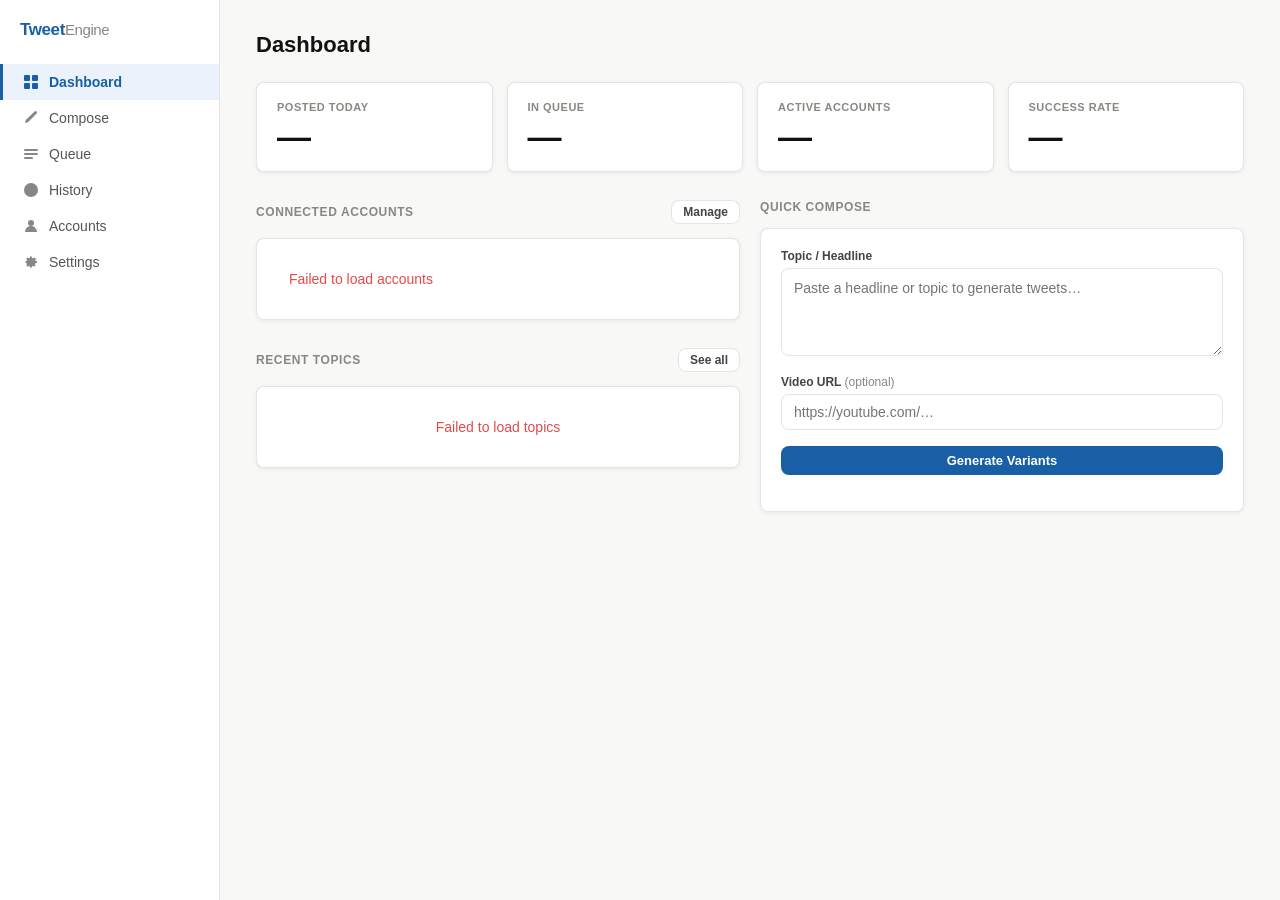
==== frontend/index.html @ ceb90651 "Tweet Engine v1 - initial build" ====
<!DOCTYPE html>
<html lang="en">
<head>
  <meta charset="UTF-8" />
  <meta name="viewport" content="width=device-width, initial-scale=1.0" />
  <title>Dashboard — Tweet Engine</title>
  <link rel="stylesheet" href="style.css" />
</head>
<body>
  <nav class="sidebar" id="sidebar"></nav>

  <main class="main">
    <div class="page-title">Dashboard</div>

    <!-- ── Stats ── -->
    <div class="stats-row" id="stats-row">
      <div class="stat-card"><div class="stat-label">Posted Today</div><div class="stat-value" id="s-today">—</div></div>
      <div class="stat-card"><div class="stat-label">In Queue</div><div class="stat-value" id="s-queue">—</div></div>
      <div class="stat-card"><div class="stat-label">Active Accounts</div><div class="stat-value" id="s-accounts">—</div></div>
      <div class="stat-card"><div class="stat-label">Success Rate</div><div class="stat-value" id="s-rate">—</div></div>
    </div>

    <div class="grid-2">
      <!-- ── Left column ── -->
      <div>
        <!-- Active accounts strip -->
        <div class="section">
          <div class="section-header">
            <span class="section-title">Connected Accounts</span>
            <a href="accounts.html" class="btn btn-outline btn-sm">Manage</a>
          </div>
          <div class="card">
            <div class="accounts-strip" id="accounts-strip">
              <div class="empty-state" style="padding:16px">Loading…</div>
            </div>
          </div>
        </div>

        <!-- Recent topics -->
        <div class="section">
          <div class="section-header">
            <span class="section-title">Recent Topics</span>
            <a href="compose.html" class="btn btn-outline btn-sm">See all</a>
          </div>
          <div class="card" id="topics-card">
            <div class="empty-state" style="padding:16px">Loading…</div>
          </div>
        </div>
      </div>

      <!-- ── Right column — Quick compose ── -->
      <div class="section">
        <div class="section-header">
          <span class="section-title">Quick Compose</span>
        </div>
        <div class="card">
          <div class="form-group">
            <label class="form-label">Topic / Headline</label>
            <textarea class="form-control" id="qc-headline" rows="3"
              placeholder="Paste a headline or topic to generate tweets…"></textarea>
          </div>
          <div class="form-group">
            <label class="form-label">Video URL <span style="color:var(--gray);font-weight:400">(optional)</span></label>
            <input class="form-control" id="qc-video" type="url"
              placeholder="https://youtube.com/…" />
          </div>
          <button class="btn btn-primary" id="qc-btn" style="width:100%">
            Generate Variants
          </button>

          <!-- Generated variants appear here -->
          <div id="qc-variants" style="margin-top:16px"></div>
        </div>
      </div>
    </div>
  </main>

  <script src="nav.js"></script>
  <script>
    // ── Stats ─────────────────────────────────────────────────────────────

    async function loadStats() {
      try {
        const [history, queue, accounts] = await Promise.all([
          api('GET', '/history?page=1'),
          api('GET', '/queue?status=pending'),
          api('GET', '/accounts'),
        ]);

        // Posted today: filter history where posted_at is today
        const today = new Date().toDateString();
        const todayPosts = history.filter(h =>
          new Date(h.posted_at.endsWith('Z') ? h.posted_at : h.posted_at + 'Z').toDateString() === today
        );

        // Success rate from all history
        const total   = history.length;
        const posted  = history.filter(h => h.status === 'posted').length;
        const rate    = total > 0 ? Math.round((posted / total) * 100) : 0;
        const active  = accounts.filter(a => a.is_active === 1).length;

        document.getElementById('s-today').textContent    = todayPosts.length;
        document.getElementById('s-queue').textContent    = queue.length;
        document.getElementById('s-accounts').textContent = active;
        document.getElementById('s-rate').textContent     = total > 0 ? `${rate}%` : '—';
      } catch (e) {
        console.error('Stats error:', e);
      }
    }

    // ── Accounts strip ─────────────────────────────────────────────────────

    async function loadAccounts() {
      const strip = document.getElementById('accounts-strip');
      try {
        const accounts = await api('GET', '/accounts');
        if (!accounts.length) {
          strip.innerHTML = `<div class="empty-state" style="padding:12px">No accounts yet. <a href="accounts.html">Add one →</a></div>`;
          return;
        }
        strip.innerHTML = accounts.map(a => `
          <div class="account-chip">
            <span class="dot ${a.is_active ? 'dot-green' : 'dot-gray'}"></span>
            <span style="font-weight:600">@${a.username}</span>
            ${toneBadge(a.tone)}
          </div>
        `).join('');
      } catch (e) {
        strip.innerHTML = `<div class="empty-state" style="padding:12px;color:var(--red)">Failed to load accounts</div>`;
      }
    }

    // ── Recent topics ──────────────────────────────────────────────────────

    async function loadTopics() {
      const card = document.getElementById('topics-card');
      try {
        const topics = await api('GET', '/topics');
        const latest = topics.slice(0, 5);
        if (!latest.length) {
          card.innerHTML = `<div class="empty-state" style="padding:12px">No topics yet.</div>`;
          return;
        }
        card.innerHTML = latest.map(t => `
          <div class="topic-row" onclick="useTopicInCompose(${JSON.stringify(t.headline)})">
            <span class="topic-headline">${escHtml(t.headline)}</span>
            <span class="topic-date">${relTime(t.created_at)}</span>
            <svg viewBox="0 0 16 16" fill="currentColor" width="12" style="color:var(--gray);flex-shrink:0">
              <path d="M6 3l5 5-5 5"/>
            </svg>
          </div>
        `).join('');
      } catch (e) {
        card.innerHTML = `<div class="empty-state" style="padding:12px;color:var(--red)">Failed to load topics</div>`;
      }
    }

    function useTopicInCompose(headline) {
      // Navigate to compose page with headline pre-filled via sessionStorage
      sessionStorage.setItem('compose_headline', headline);
      location.href = 'compose.html';
    }

    // ── Quick compose ──────────────────────────────────────────────────────

    document.addEventListener('DOMContentLoaded', () => {
      const btn = document.getElementById('qc-btn');

      btn.addEventListener('click', async () => {
        const headline = document.getElementById('qc-headline').value.trim();
        const video    = document.getElementById('qc-video').value.trim() || null;
        if (!headline) { toast('Enter a headline first', 'error'); return; }

        const restore = btnLoading(btn, 'Generating…');
        try {
          const variants = await api('POST', '/generate', { headline, video_url: video });
          renderQuickVariants(variants, video);
        } catch (e) {
          toast(e.message, 'error');
        } finally {
          restore();
        }
      });
    });

    function renderQuickVariants(variants, videoUrl) {
      const wrap = document.getElementById('qc-variants');

      wrap.innerHTML = `
        <hr class="divider" />
        <div style="margin-bottom:10px;display:flex;align-items:center;justify-content:space-between">
          <span class="section-title">5 Variants</span>
          <button class="btn btn-success btn-sm" id="qc-schedule-all">
            Schedule All
          </button>
        </div>
        <div class="variant-grid">
          ${variants.map((v, i) => `
            <div class="variant-card">
              <div class="variant-header">
                ${toneBadge(v.tone)}
                <button class="btn btn-outline btn-sm" data-idx="${i}">Add to Queue</button>
              </div>
              <p style="font-size:13px;line-height:1.5;color:#333">${escHtml(v.text)}</p>
            </div>
          `).join('')}
        </div>
      `;

      // Per-variant queue button
      wrap.querySelectorAll('[data-idx]').forEach(btn => {
        btn.addEventListener('click', async () => {
          const v = variants[+btn.dataset.idx];
          const accounts = await api('GET', '/accounts').catch(() => []);
          const active   = accounts.filter(a => a.is_active);
          if (!active.length) { toast('No active accounts', 'error'); return; }
          // Queue for first active account
          const restore = btnLoading(btn, '…');
          try {
            await api('POST', '/queue', { account_id: active[0].id, tweet_text: v.text, video_url: videoUrl });
            toast(`Queued (${v.tone})`, 'success');
          } catch (e) {
            toast(e.message, 'error');
          } finally {
            restore();
          }
        });
      });

      // Schedule all → bulk
      document.getElementById('qc-schedule-all').addEventListener('click', async () => {
        const accounts = await api('GET', '/accounts').catch(() => []);
        const active   = accounts.filter(a => a.is_active);
        if (!active.length) { toast('No active accounts', 'error'); return; }

        // Match each variant to account by tone, or round-robin
        const bulkVariants = variants.map((v, i) => {
          const matched = active.find(a => a.tone === v.tone) || active[i % active.length];
          return { account_id: matched.id, text: v.text };
        });

        const restoreBtn = btnLoading(document.getElementById('qc-schedule-all'), '…');
        try {
          const res = await api('POST', '/queue/bulk', { variants: bulkVariants, video_url: videoUrl });
          toast(`${res.count} tweets queued`, 'success');
        } catch (e) {
          toast(e.message, 'error');
        } finally {
          restoreBtn();
        }
      });
    }

    // ── Utility ────────────────────────────────────────────────────────────

    function escHtml(str) {
      return str.replace(/&/g,'&amp;').replace(/</g,'&lt;').replace(/>/g,'&gt;').replace(/"/g,'&quot;');
    }

    // ── Boot ───────────────────────────────────────────────────────────────

    document.addEventListener('DOMContentLoaded', () => {
      loadStats();
      loadAccounts();
      loadTopics();
    });
  </script>
</body>
</html>
---- frontend/style.css ----
/* ============================================================
   Tweet Engine — shared stylesheet
   CSS variables match the design spec exactly.
   ============================================================ */

:root {
  --blue:    #185FA5;
  --green:   #1D9E75;
  --red:     #E24B4A;
  --amber:   #EF9F27;
  --gray:    #888780;
  --bg:      #F8F8F6;
  --border:  rgba(0, 0, 0, 0.1);
  --sidebar-w: 220px;
  --radius: 8px;
  --shadow: 0 1px 4px rgba(0, 0, 0, 0.07);
}

/* ── Reset ── */
*, *::before, *::after { box-sizing: border-box; margin: 0; padding: 0; }

body {
  font-family: -apple-system, BlinkMacSystemFont, 'Segoe UI', Roboto, sans-serif;
  background: var(--bg);
  color: #1a1a1a;
  font-size: 14px;
  min-height: 100vh;
  display: flex;
}

a { text-decoration: none; }

/* ── Sidebar ── */
.sidebar {
  width: var(--sidebar-w);
  background: #fff;
  border-right: 1px solid var(--border);
  display: flex;
  flex-direction: column;
  padding: 20px 0 24px;
  position: fixed;
  top: 0; left: 0; bottom: 0;
  z-index: 100;
  overflow-y: auto;
}

.sidebar-logo {
  padding: 0 20px 24px;
  font-size: 17px;
  font-weight: 800;
  color: var(--blue);
  letter-spacing: -0.4px;
}

.sidebar-logo span { font-weight: 400; color: var(--gray); font-size: 15px; }

.nav-item {
  display: flex;
  align-items: center;
  gap: 10px;
  padding: 10px 20px;
  color: #555;
  font-size: 14px;
  border-left: 3px solid transparent;
  transition: background 0.12s, color 0.12s;
}

.nav-item:hover { background: var(--bg); color: #111; }

.nav-item.active {
  background: #EBF2FB;
  color: var(--blue);
  border-left-color: var(--blue);
  font-weight: 600;
}

.nav-item svg { width: 16px; height: 16px; flex-shrink: 0; opacity: 0.7; }
.nav-item.active svg { opacity: 1; }

/* ── Main content ── */
.main {
  margin-left: var(--sidebar-w);
  flex: 1;
  padding: 32px 36px;
  max-width: calc(var(--sidebar-w) + 960px);
}

.page-title {
  font-size: 22px;
  font-weight: 700;
  margin-bottom: 24px;
  color: #111;
}

/* ── Section ── */
.section { margin-bottom: 28px; }

.section-header {
  display: flex;
  align-items: center;
  justify-content: space-between;
  margin-bottom: 14px;
}

.section-title {
  font-size: 12px;
  font-weight: 700;
  text-transform: uppercase;
  letter-spacing: 0.6px;
  color: var(--gray);
}

/* ── Cards ── */
.card {
  background: #fff;
  border: 1px solid var(--border);
  border-radius: var(--radius);
  padding: 20px;
  box-shadow: var(--shadow);
}

/* ── Stats row ── */
.stats-row {
  display: grid;
  grid-template-columns: repeat(4, 1fr);
  gap: 14px;
  margin-bottom: 28px;
}

.stat-card {
  background: #fff;
  border: 1px solid var(--border);
  border-radius: var(--radius);
  padding: 18px 20px;
  box-shadow: var(--shadow);
}

.stat-label {
  font-size: 11px;
  font-weight: 600;
  text-transform: uppercase;
  letter-spacing: 0.5px;
  color: var(--gray);
}

.stat-value {
  font-size: 34px;
  font-weight: 800;
  color: #111;
  margin-top: 6px;
  line-height: 1;
}

/* ── Grid layouts ── */
.grid-2 { display: grid; grid-template-columns: 1fr 1fr; gap: 20px; }

/* ── Badges ── */
.badge {
  display: inline-block;
  padding: 2px 9px;
  border-radius: 20px;
  font-size: 10px;
  font-weight: 700;
  text-transform: uppercase;
  letter-spacing: 0.4px;
  white-space: nowrap;
}

.badge-formal     { background: #deeaf8; color: #1050a0; }
.badge-casual     { background: #d9f3eb; color: #127352; }
.badge-aggressive { background: #fde0e0; color: #c53030; }
.badge-analytical { background: #fef0d3; color: #b36a00; }
.badge-satirical  { background: #ebebeb; color: #555; }
.badge-posted     { background: #d9f3eb; color: #127352; }
.badge-pending    { background: #fef0d3; color: #b36a00; }
.badge-failed     { background: #fde0e0; color: #c53030; }
.badge-active     { background: #d9f3eb; color: #127352; }
.badge-inactive   { background: #ebebeb; color: #888; }

/* ── Status dot ── */
.dot {
  display: inline-block;
  width: 8px; height: 8px;
  border-radius: 50%;
  flex-shrink: 0;
}
.dot-green { background: var(--green); }
.dot-amber { background: var(--amber); }
.dot-gray  { background: var(--gray); }

/* ── Buttons ── */
.btn {
  display: inline-flex;
  align-items: center;
  justify-content: center;
  gap: 6px;
  padding: 8px 16px;
  border-radius: var(--radius);
  font-size: 13px;
  font-weight: 600;
  cursor: pointer;
  border: none;
  transition: opacity 0.15s, transform 0.1s;
  line-height: 1;
}

.btn:hover:not(:disabled) { opacity: 0.82; }
.btn:active:not(:disabled) { transform: scale(0.97); }
.btn:disabled { opacity: 0.4; cursor: not-allowed; }

.btn-primary { background: var(--blue);  color: #fff; }
.btn-success { background: var(--green); color: #fff; }
.btn-danger  { background: var(--red);   color: #fff; }
.btn-amber   { background: var(--amber); color: #fff; }

.btn-outline {
  background: #fff;
  color: #444;
  border: 1px solid var(--border);
}

.btn-sm { padding: 5px 11px; font-size: 12px; }

/* ── Forms ── */
.form-group { margin-bottom: 16px; }

.form-label {
  display: block;
  font-size: 12px;
  font-weight: 600;
  color: #444;
  margin-bottom: 5px;
}

.form-control {
  width: 100%;
  padding: 9px 12px;
  border: 1px solid var(--border);
  border-radius: var(--radius);
  font-size: 14px;
  background: #fff;
  color: #1a1a1a;
  outline: none;
  transition: border-color 0.15s, box-shadow 0.15s;
  font-family: inherit;
}

.form-control:focus {
  border-color: var(--blue);
  box-shadow: 0 0 0 3px rgba(24, 95, 165, 0.1);
}

textarea.form-control { resize: vertical; min-height: 88px; line-height: 1.5; }

select.form-control { cursor: pointer; }

.form-hint { font-size: 11px; color: var(--gray); margin-top: 4px; }

/* ── Tables ── */
.table-wrap { overflow-x: auto; }

table { width: 100%; border-collapse: collapse; font-size: 13px; }

th {
  text-align: left;
  padding: 9px 12px;
  font-size: 11px;
  font-weight: 700;
  text-transform: uppercase;
  letter-spacing: 0.4px;
  color: var(--gray);
  border-bottom: 1px solid var(--border);
  background: var(--bg);
}

td {
  padding: 11px 12px;
  border-bottom: 1px solid var(--border);
  vertical-align: middle;
}

tr:last-child td { border-bottom: none; }
tr:hover td { background: #fafaf8; }

.truncate {
  max-width: 260px;
  white-space: nowrap;
  overflow: hidden;
  text-overflow: ellipsis;
  display: block;
}

/* ── Filter pills ── */
.pill-group {
  display: flex;
  gap: 6px;
  flex-wrap: wrap;
  margin-bottom: 16px;
}

.pill {
  padding: 5px 14px;
  border-radius: 20px;
  font-size: 12px;
  font-weight: 600;
  cursor: pointer;
  border: 1px solid var(--border);
  background: #fff;
  color: #555;
  transition: all 0.12s;
}

.pill:hover { background: var(--bg); }

.pill.active {
  background: var(--blue);
  color: #fff;
  border-color: var(--blue);
}

/* ── Account chips (strip on dashboard) ── */
.accounts-strip {
  display: flex;
  gap: 10px;
  flex-wrap: wrap;
}

.account-chip {
  display: flex;
  align-items: center;
  gap: 8px;
  padding: 7px 12px;
  background: var(--bg);
  border: 1px solid var(--border);
  border-radius: 20px;
  font-size: 13px;
}

/* ── Variant cards (compose) ── */
.variant-grid { display: flex; flex-direction: column; gap: 12px; }

.variant-card {
  border: 1px solid var(--border);
  border-radius: var(--radius);
  padding: 14px;
  background: #fff;
}

.variant-header {
  display: flex;
  align-items: center;
  justify-content: space-between;
  margin-bottom: 10px;
}

/* ── Char counter ── */
.char-counter {
  font-size: 11px;
  color: var(--gray);
  text-align: right;
  margin-top: 4px;
}
.char-counter.warn { color: var(--amber); font-weight: 600; }
.char-counter.over { color: var(--red);   font-weight: 600; }

/* ── Topic rows ── */
.topic-row {
  display: flex;
  align-items: center;
  gap: 12px;
  padding: 10px 0;
  border-bottom: 1px solid var(--border);
  cursor: pointer;
  transition: opacity 0.12s;
}
.topic-row:last-child { border-bottom: none; }
.topic-row:hover { opacity: 0.65; }
.topic-headline { flex: 1; font-size: 13px; color: #333; line-height: 1.4; }
.topic-date { font-size: 11px; color: var(--gray); white-space: nowrap; }

/* ── Checkbox group ── */
.check-group { display: flex; flex-direction: column; gap: 8px; }

.check-item {
  display: flex;
  align-items: center;
  gap: 10px;
  padding: 8px 12px;
  border: 1px solid var(--border);
  border-radius: var(--radius);
  cursor: pointer;
  transition: background 0.12s;
}
.check-item:hover { background: var(--bg); }
.check-item input[type="checkbox"] { cursor: pointer; width: 15px; height: 15px; }
.check-item-label { flex: 1; font-size: 13px; }

/* ── Toast ── */
.toast-container {
  position: fixed;
  bottom: 24px; right: 24px;
  display: flex;
  flex-direction: column;
  gap: 8px;
  z-index: 9999;
  pointer-events: none;
}

.toast {
  display: flex;
  align-items: center;
  gap: 10px;
  padding: 11px 16px;
  border-radius: var(--radius);
  font-size: 13px;
  font-weight: 500;
  box-shadow: 0 4px 14px rgba(0,0,0,0.18);
  animation: toastIn 0.2s ease;
  max-width: 320px;
  pointer-events: all;
}

.toast-success { background: var(--green); color: #fff; }
.toast-error   { background: var(--red);   color: #fff; }
.toast-info    { background: var(--blue);  color: #fff; }

@keyframes toastIn {
  from { transform: translateX(30px); opacity: 0; }
  to   { transform: translateX(0);    opacity: 1; }
}

/* ── Loading spinner ── */
.spinner {
  display: inline-block;
  width: 15px; height: 15px;
  border: 2px solid rgba(255,255,255,0.35);
  border-top-color: #fff;
  border-radius: 50%;
  animation: spin 0.55s linear infinite;
  flex-shrink: 0;
}
@keyframes spin { to { transform: rotate(360deg); } }

/* ── Empty state ── */
.empty-state {
  padding: 48px 20px;
  text-align: center;
  color: var(--gray);
  font-size: 14px;
}

/* ── Pagination ── */
.pagination {
  display: flex;
  align-items: center;
  gap: 8px;
  justify-content: flex-end;
  margin-top: 16px;
  font-size: 13px;
  color: var(--gray);
}

/* ── Divider ── */
.divider { border: none; border-top: 1px solid var(--border); margin: 20px 0; }

/* ── Alert ── */
.alert {
  padding: 12px 16px;
  border-radius: var(--radius);
  font-size: 13px;
  margin-bottom: 16px;
}
.alert-info   { background: #EBF2FB; color: #1050a0; }
.alert-error  { background: #fde0e0; color: #c53030; }

/* ── Responsive ── */
@media (max-width: 860px) {
  .stats-row { grid-template-columns: 1fr 1fr; }
  .grid-2    { grid-template-columns: 1fr; }
}

@media (max-width: 600px) {
  :root { --sidebar-w: 56px; }
  .sidebar-logo, .nav-label { display: none; }
  .main { padding: 16px; }
  .stats-row { grid-template-columns: 1fr 1fr; }
}
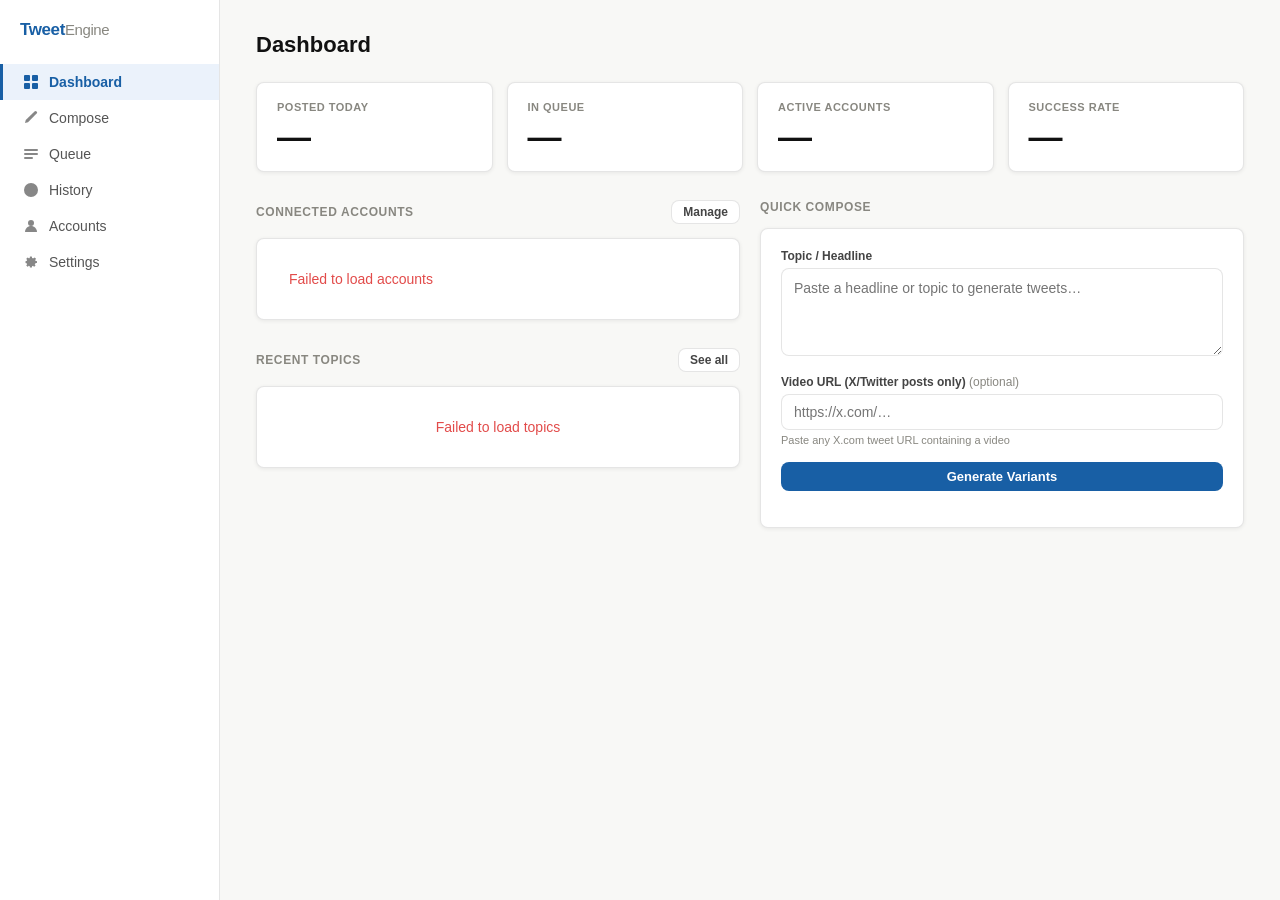
==== commit 4de1717c: "fix: 2" ====
--- a/frontend/index.html
+++ b/frontend/index.html
@@ -60,9 +60,10 @@
               placeholder="Paste a headline or topic to generate tweets…"></textarea>
           </div>
           <div class="form-group">
-            <label class="form-label">Video URL <span style="color:var(--gray);font-weight:400">(optional)</span></label>
+            <label class="form-label">Video URL (X/Twitter posts only) <span style="color:var(--gray);font-weight:400">(optional)</span></label>
             <input class="form-control" id="qc-video" type="url"
-              placeholder="https://youtube.com/…" />
+              placeholder="https://x.com/…" />
+            <div class="form-hint">Paste any X.com tweet URL containing a video</div>
           </div>
           <button class="btn btn-primary" id="qc-btn" style="width:100%">
             Generate Variants
